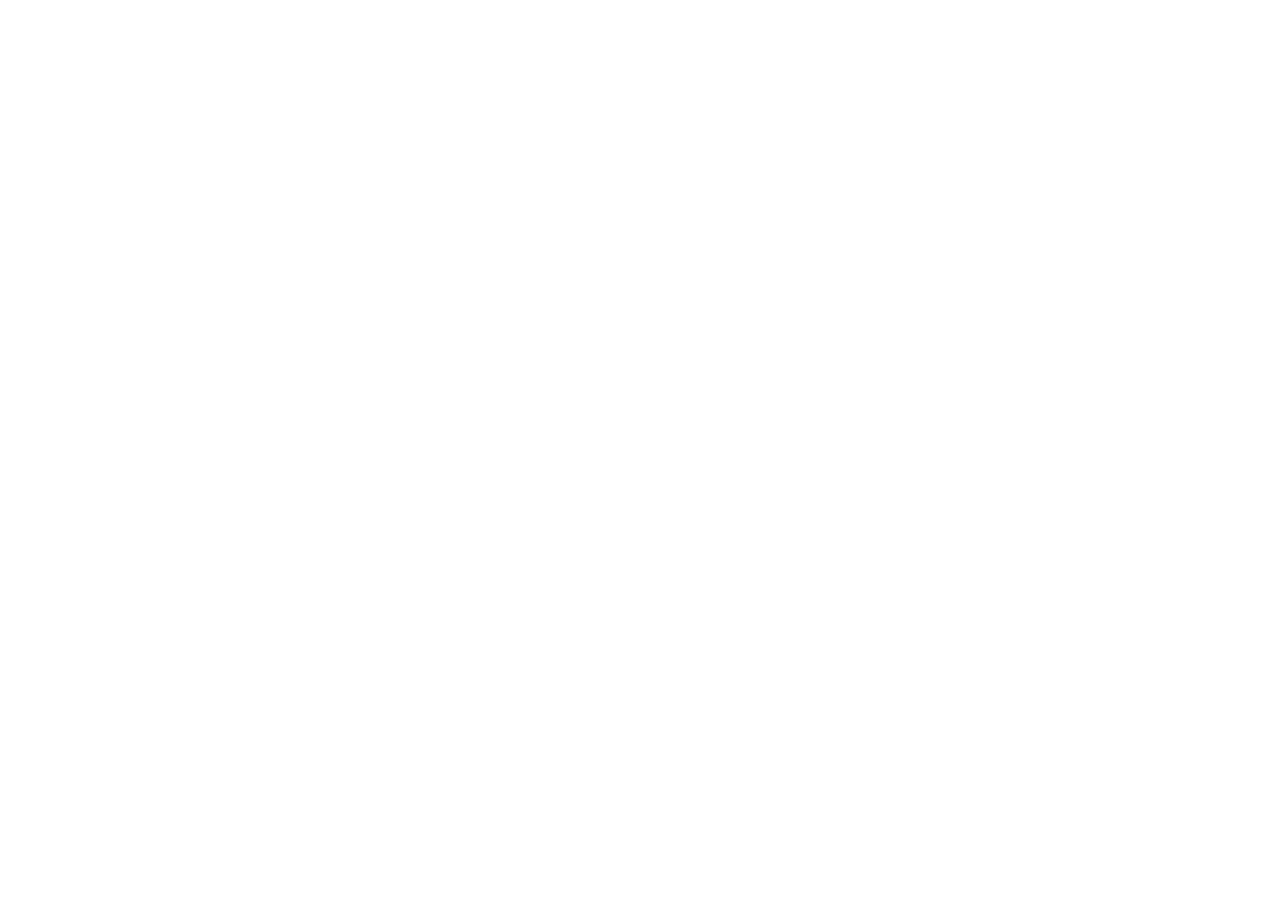
==== index.html @ 88dca032 "new project" ====
<!DOCTYPE html>
<html lang="en">
<head>
    <meta charset="UTF-8">
    <meta name="viewport" content="width=device-width, initial-scale=1.0">
    <link rel="stylesheet" href="/styles/style.css">
    <title>Document</title>
</head>
<body>
    


    <script src="/scripts/add.js"></script>
</body>
</html>
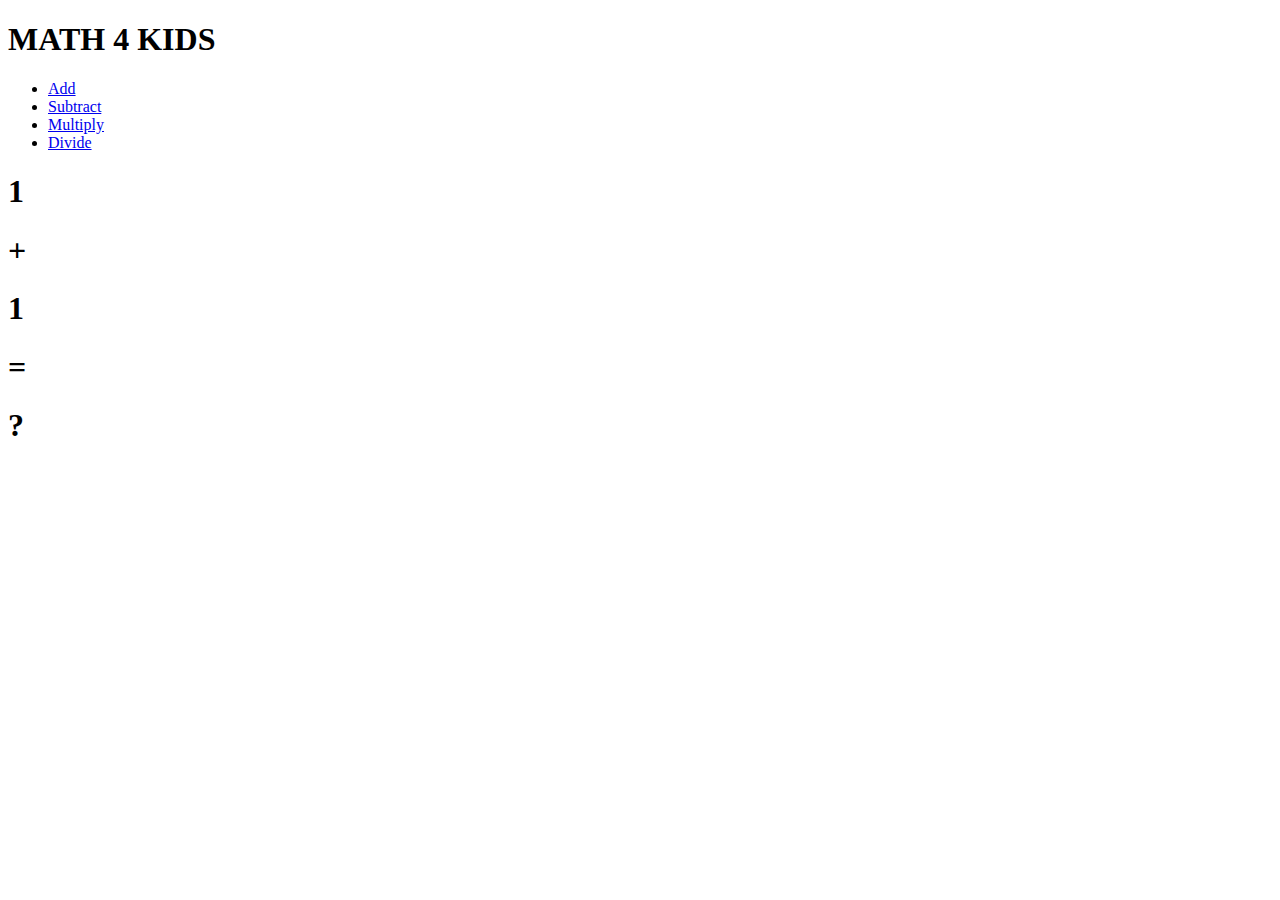
==== commit bf4542b3: "html done" ====
--- a/index.html
+++ b/index.html
@@ -7,9 +7,34 @@
     <title>Document</title>
 </head>
 <body>
-    
+    <div class="container">
+        <h1>MATH 4 KIDS</h1>
+        <ul>
+            <li class="current"><a href="index.html">Add</a></li>
+            <li><a href="subtract.html">Subtract</a></li>
+            <li><a href="multiply.html">Multiply</a></li>
+            <li><a href="divide.html">Divide</a></li>
+        </ul>
+    </div>
 
+    <div class="wrapper">
+        <div class="equation">
+            <h1 id="num1">1</h1>
+            <h1>+</h1>
+            <h1 id="num2">1</h1>
+            <h1>=</h1>
+            <h1>?</h1>
+        </div>
+        <div class="answer-options">
+            <h1 id="option1"></h1>
+            <h1 id="option2"></h1>
+            <h1 id="option3"></h1>
+        </div>
+    </div>
 
+    <audio>
+        <source src="/wrong/wrong.mp3">
+    </audio>
     <script src="/scripts/add.js"></script>
 </body>
 </html>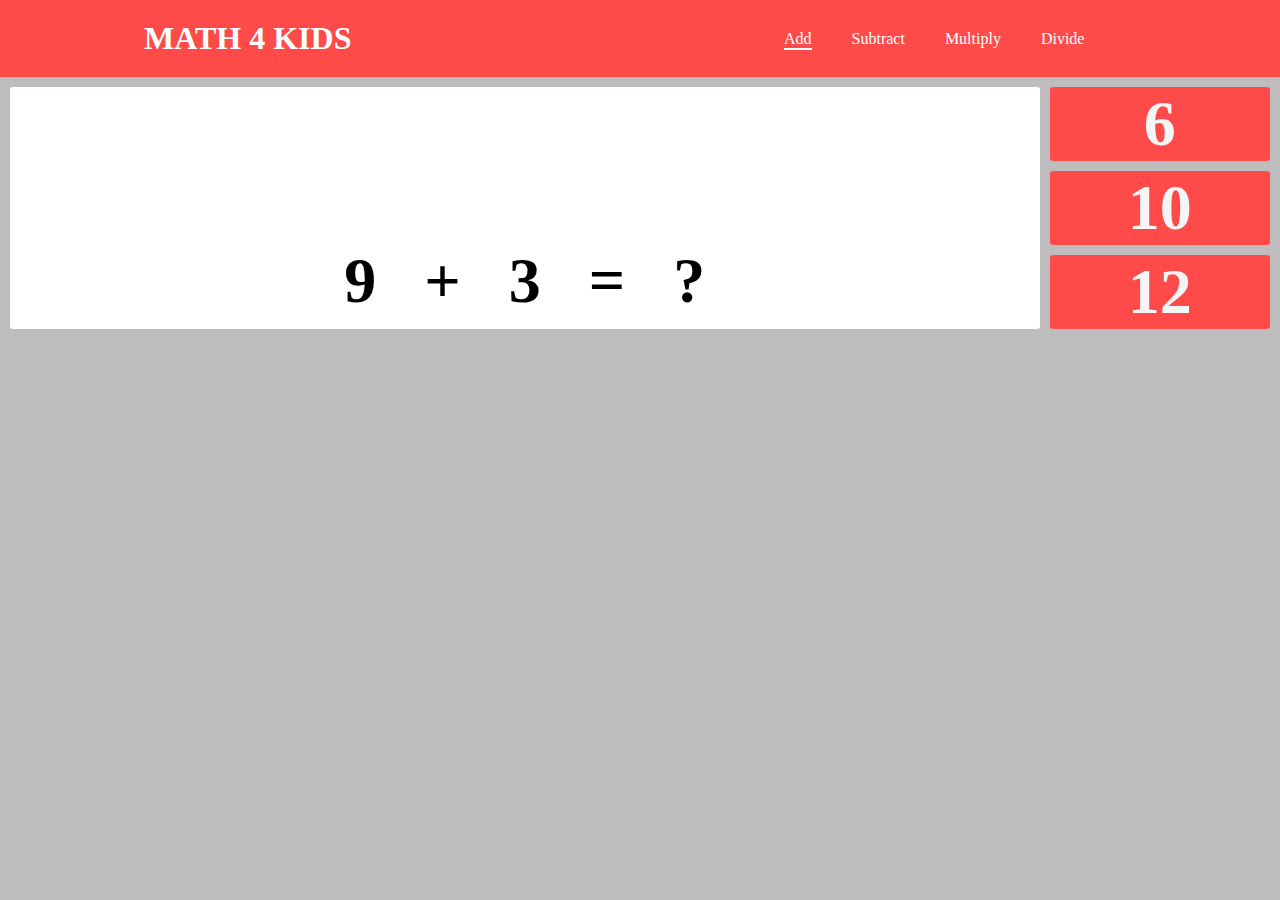
==== commit f85e2756: "p15 completed" ====
--- a/index.html
+++ b/index.html
@@ -4,7 +4,7 @@
     <meta charset="UTF-8">
     <meta name="viewport" content="width=device-width, initial-scale=1.0">
     <link rel="stylesheet" href="/styles/style.css">
-    <title>Document</title>
+    <title>Add</title>
 </head>
 <body>
     <div class="container">
@@ -26,13 +26,13 @@
             <h1>?</h1>
         </div>
         <div class="answer-options">
-            <h1 id="option1"></h1>
-            <h1 id="option2"></h1>
-            <h1 id="option3"></h1>
+            <h1 id="option1">1</h1>
+            <h1 id="option2">2</h1>
+            <h1 id="option3">3</h1>
         </div>
     </div>
 
-    <audio>
+    <audio id="myAudio">
         <source src="/wrong/wrong.mp3">
     </audio>
     <script src="/scripts/add.js"></script>
--- a/styles/style.css
+++ b/styles/style.css
@@ -0,0 +1,110 @@
+*{
+    padding: 0;
+    margin: 0;
+}
+
+body{
+    background-color: rgb(190, 188, 188);
+}
+
+.container{
+    padding: 20px;
+    overflow: hidden;
+    background-color: #fe4a49;
+}
+
+.container h1{
+    float: left;
+    margin-left: 10%;
+    color: white;
+}
+
+.container ul{
+    list-style-type: none;
+    font-size: 1rem;
+    margin-left: 60%;
+}
+
+.container li{
+    margin-top: 10px;
+    float: left;
+    padding: 0 20px 0 20px;
+}
+
+.container a{
+    text-decoration: none;
+    color: white;
+}
+
+.current a::after{
+    content: '_';
+    background-color: white;
+    font-size: 2px;
+    display: block;
+}
+
+.wrapper{
+    display: grid;
+    grid-template-columns: 82% 18%;
+}
+
+.equation{
+    font-size: 2rem;
+    background-color: white;
+    border-radius: 3px;
+    text-align: center;
+    padding-top: 15%;
+    margin-top: 10px;
+    margin-left: 10px;
+    margin-right: 10px;
+}
+
+.equation h1{
+    display: inline;
+    padding: 20px;
+}
+
+.answer-options{
+    font-size: 2rem;
+    margin-right: 10px;
+}
+
+
+.answer-options h1{
+    cursor: pointer;
+    color: whitesmoke;
+    border-radius: 3px;
+    margin-top: 10px;
+    text-align: center;
+    width: 100%;
+}
+
+
+#option1{
+    background-color: #fe4a49;
+    transition: 1s;
+}
+
+#option1:hover{
+    color:#fe4a49;
+    background-color: white;
+}
+#option2{
+    background-color: #fe4a49;
+    transition: 1s;
+}
+
+#option2:hover{
+    color:#fe4a49;
+    background-color: white;
+}
+
+#option3{
+    background-color: #fe4a49;
+    transition: 1s;
+}
+
+#option3:hover{
+    color:#fe4a49;
+    background-color: white;
+}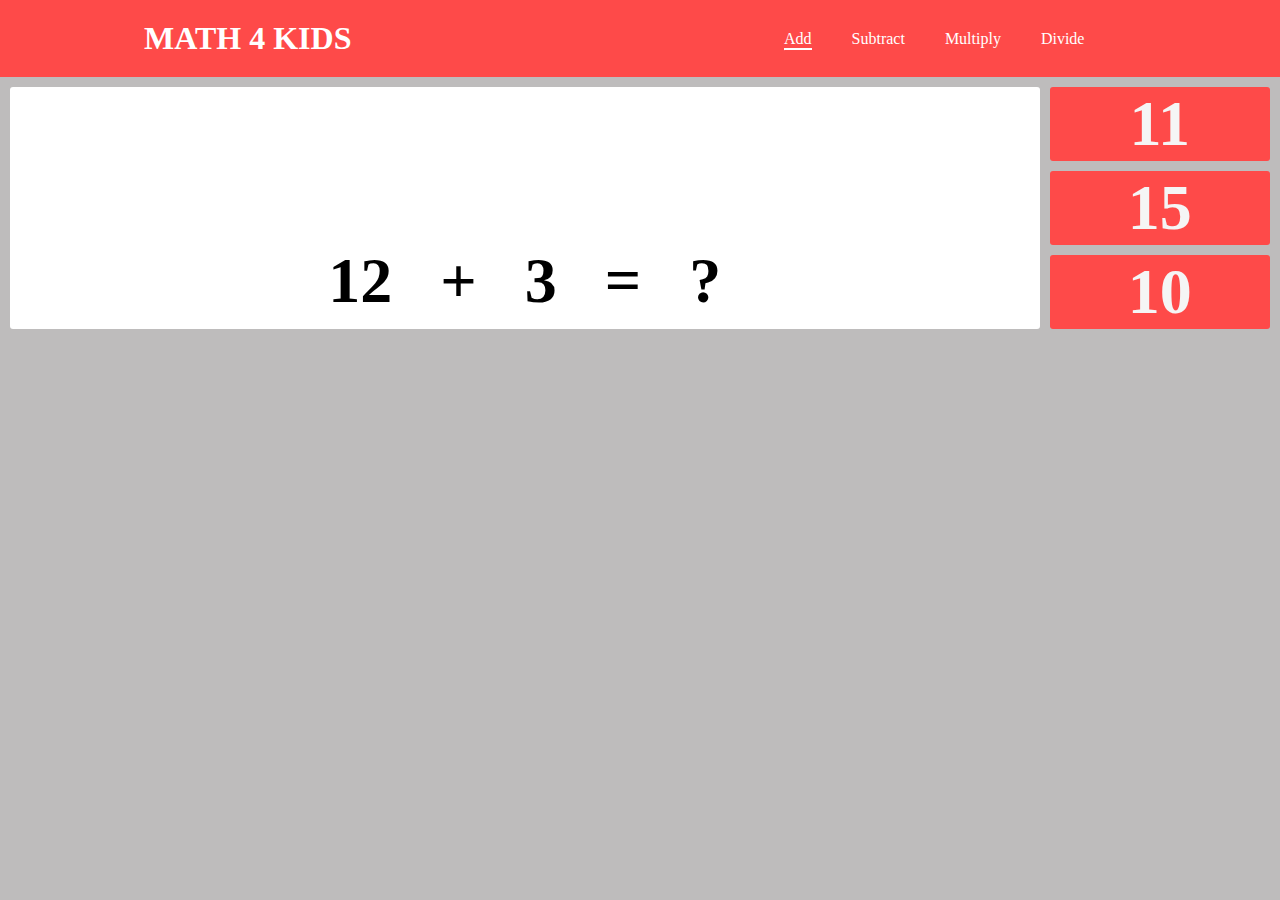
==== commit 57632c60: "Update index.html" ====
--- a/index.html
+++ b/index.html
@@ -8,6 +8,7 @@
 </head>
 <body>
     <div class="container">
+        <div class="nav_bar">
         <h1>MATH 4 KIDS</h1>
         <ul>
             <li class="current"><a href="index.html">Add</a></li>
@@ -15,6 +16,7 @@
             <li><a href="multiply.html">Multiply</a></li>
             <li><a href="divide.html">Divide</a></li>
         </ul>
+        </div>
     </div>
 
     <div class="wrapper">
